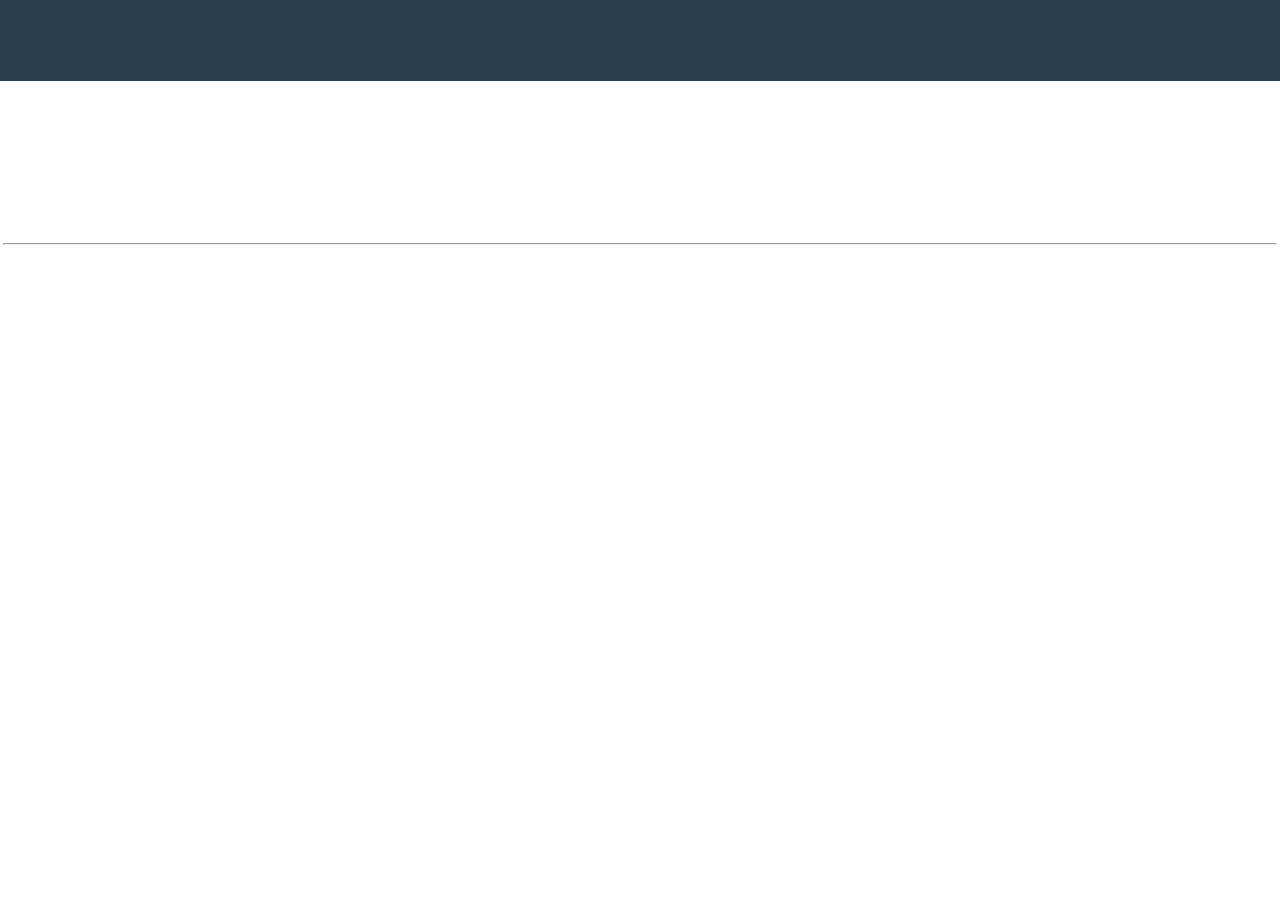
==== index.html @ 39ad02ed "feat: indexhtml 구조 추가" ====
<!DOCTYPE html>
<html lang="en">

<head>
  <meta charset="UTF-8">
  <meta name="viewport" content="width=device-width, initial-scale=1.0">
  <title>ACME</title>
  <link rel="preconnect" href="https://fonts.googleapis.com">
  <link rel="preconnect" href="https://fonts.gstatic.com" crossorigin>
  <link href="https://fonts.googleapis.com/css2?family=Open+Sans:ital,wght@0,300..800;1,300..800&display=swap"
    rel="stylesheet">
  <link href="https://fonts.googleapis.com/icon?family=Material+Icons" rel="stylesheet">
  <link rel="stylesheet" href="css/common.css">
</head>

<body>
  <header>
    <div class="container"></div>
  </header>
  <main>
    <section class="hero inner-top-pd">
      <div class="container"></div>
    </section>
    <section class="features container inner-pd"></section>
    <hr class="container">
    <section class="testimonial container inner-pd"></section>
    <section class="cta inner-pd"></section>
  </main>
  <footer class="inner-pd"></footer>
</body>
</html>
---- css/common.css ----
@import url('normalize.css');
@import url('reset.css');
@import url('flex-utility.css');

:root {
  /* Layout */
  --base-unit: 27px;
  --base-font: 16px;

  /* Color styles */
  --black: rgba(44, 44, 44, 1);
  --light--gray: rgba(168, 168, 168, 1);
  --medium--gray: rgba(110, 110, 110, 1);
  --super--light--gray: rgba(235, 235, 235, 1);
  --primary: rgba(154, 199, 91, 1);
  --secondary: rgba(85, 118, 44, 1);
  --white: rgba(255, 255, 255, 1);
  --hero: rgba(45, 62, 79, 1);
  --hero--title: rgba(58, 153, 216, 1);
  --medium-blue: rgba(67, 156, 207, 1);
  --light-blue: rgba(72, 157, 205, 1);
  --c-t-a: rgba(41, 44, 46, 1);

  /* Text-size styles */
  --heading--x-l: calc(var(--base-font) * 3.4375);
  --body--l: calc(var(--base-font) * 2);
  --heading--s: calc(var(--base-font) * 1.5);
  --body--m: var(--base-font);
  --nav--item: calc(var(--base-font) * 0.875);
  --body--m-plus: calc(var(--base-font) * 1.125);
  --link: var(--base-font);
  --button---secondary: calc(var(--base-font) * 0.875);
  --button---primary: calc(var(--base-font) * 0.875);
}

body {
  font-family: "Open Sans", sans-serif;
  font-size:var(--base-font);
}

/* 폰트 위계 */
.text-heading-xl {
  font-size: var(--heading--x-l);
  line-height: calc(var(--base-unit) * 3);
}

.text-heading-s {
  font-size: var(--heading--s);
  line-height: var(--base-unit);
}

.text-body-l {
  font-size: var(--body--l);
  line-height: calc(var(--base-unit) * 2);
}

.text-body-m {
  font-size: var(--body--m);
  line-height: var(--base-unit);
}

.text-body-m-plus {
  font-size: var(--body--m-plus);
  line-height: var(--base-unit);
}

/* 링크 버튼 */
.btn{
  height: 39px;
  background: var(--super--light--gray);
  border-radius:3px;
  padding: 0 20px;
  display: inline-flex;
  color:var(--medium--gray);
  align-items: center;
  font-size: calc(var(--base-font) * 0.875);
  font-weight: bold;
  gap:5px;
  text-transform:uppercase;
}
.btn-primary{
  background: var(--primary);
  color:var(--secondary);
}

/* 폼 요소 */
.hero{
  background: var(--hero);
}
form{
  width: 350px;  
  display: flex;
  flex-direction:column;
  gap:10px;
}
form .field{
  height: calc(var(--base-unit) * 2);
  background: var(--white);
  border-radius:3px;
  padding: 0 20px;
  display: flex;
  align-items: center;
  color:var(--light--gray);
}
form .field input{
  font-style:italic;
  color:var(--black);
}
form .field input::placeholder{
  color:var(--super--light--gray);
}
form button{
  height: calc(var(--base-unit) * 2);
  border-radius:3px;
  display: flex;
  align-items: center;
  justify-content: center;
  color:var(--white);
  font-size: calc(var(--base-font) * 1.125);
  text-transform:uppercase;
  font-weight: bold;
  border:1px solid var(--white);
}
/* 레이아웃 */
.container{
  width: 1272px;
  margin:0 auto;
}
.inner-pd{
  padding: calc(var(--base-unit) * 3) 0;
}
.inner-top-pd{
  padding-top: calc(var(--base-unit) * 3);
}
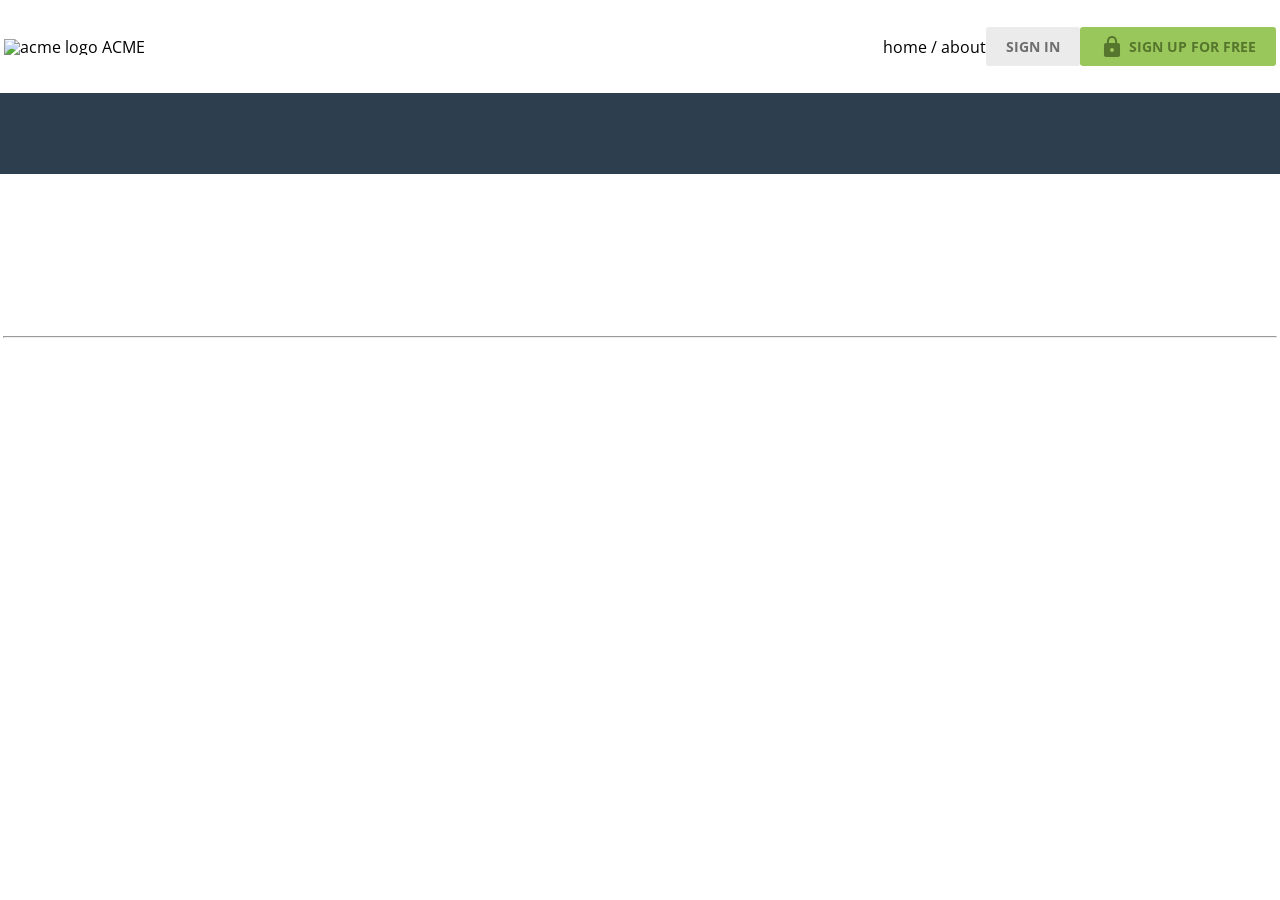
==== commit 06bfc6cb: "feat: header HTML 구조 추가" ====
--- a/index.html
+++ b/index.html
@@ -15,7 +15,29 @@
 
 <body>
   <header>
-    <div class="container"></div>
+    <div class="container d-flex justify-content-between align-items-center">
+      <h1>
+        <a href="index.html">
+          <img src="images/logo.png" alt="acme logo">
+          <span>ACME</span>
+        </a>
+      </h1>
+      <nav>
+        <ul class="d-flex align-items-center">
+          <li>
+            <a href="" class="text-nav">home</a>
+            /
+            <a href="" class="text-nav">about</a>
+          </li>
+          <li>
+            <a href="#" class="btn btn-secondary">sign in</a>
+          </li>
+          <li>
+            <a href="#" class="btn btn-primary"><span class="material-icons">lock</span>sign up for free</a>
+          </li>
+        </ul>
+      </nav>
+    </div>
   </header>
   <main>
     <section class="hero inner-top-pd">
@@ -28,4 +50,5 @@
   </main>
   <footer class="inner-pd"></footer>
 </body>
+
 </html>
--- a/css/common.css
+++ b/css/common.css
@@ -131,4 +131,11 @@
 }
 .inner-top-pd{
   padding-top: calc(var(--base-unit) * 3);
+}
+
+/* 헤더 */
+body > header {
+  background: var(--white);
+  padding: var(--base-unit) 0;
+  box-shadow:0 4px 5px rgba(0,0,0,.1);
 }
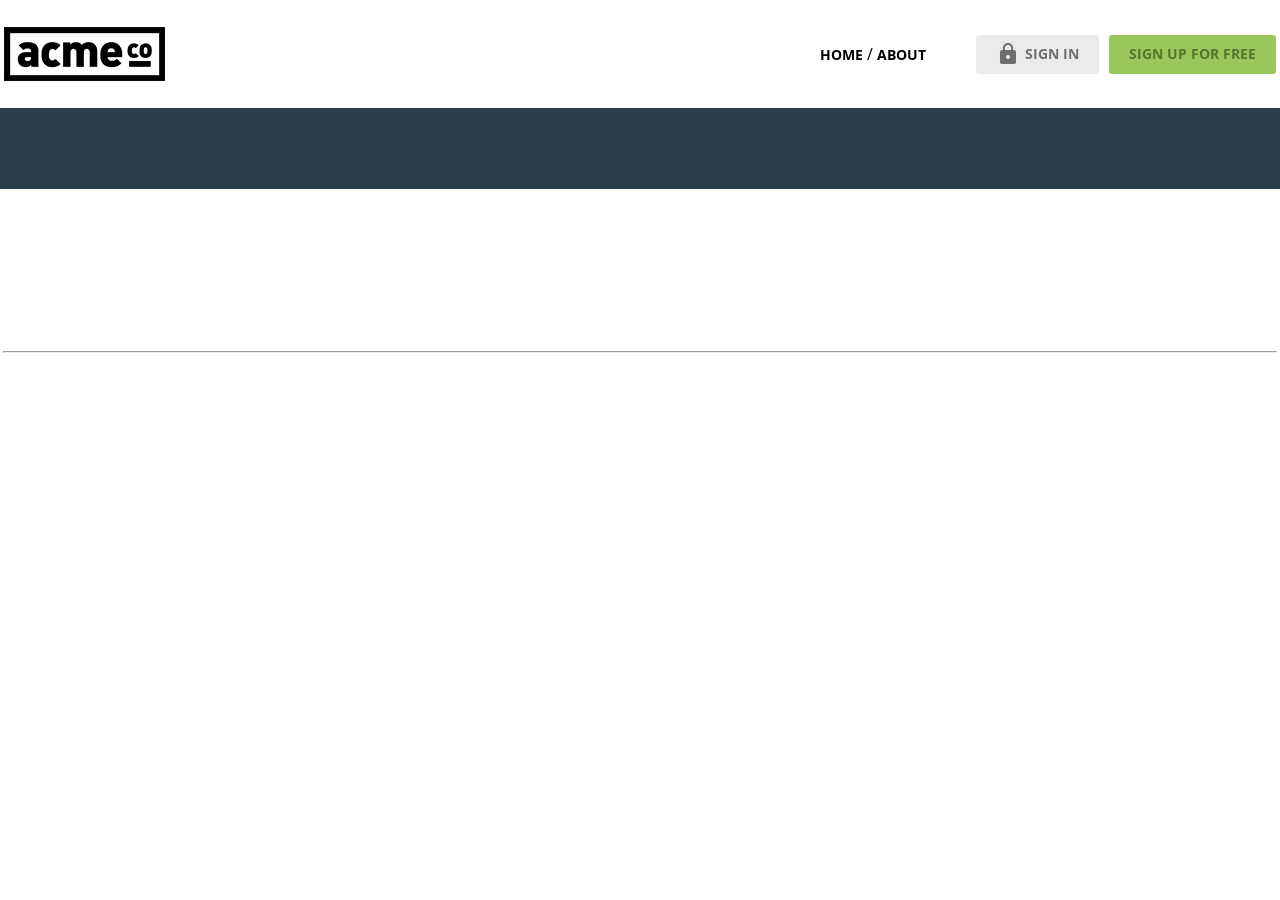
==== commit f0c1ea02: "파일 추가 및 수정" ====
--- a/index.html
+++ b/index.html
@@ -16,7 +16,7 @@
 <body>
   <header>
     <div class="container d-flex justify-content-between align-items-center">
-      <h1>
+      <h1 class="logo">
         <a href="index.html">
           <img src="images/logo.png" alt="acme logo">
           <span>ACME</span>
@@ -30,10 +30,10 @@
             <a href="" class="text-nav">about</a>
           </li>
           <li>
-            <a href="#" class="btn btn-secondary">sign in</a>
+            <a href="#" class="btn btn-secondary"><span class="material-icons">lock</span>sign in</a>
           </li>
           <li>
-            <a href="#" class="btn btn-primary"><span class="material-icons">lock</span>sign up for free</a>
+            <a href="#" class="btn btn-primary">sign up for free</a>
           </li>
         </ul>
       </nav>
--- a/css/common.css
+++ b/css/common.css
@@ -62,6 +62,11 @@
 .text-body-m-plus {
   font-size: var(--body--m-plus);
   line-height: var(--base-unit);
+}
+.text-nav {
+  font-size: var(--nav--item);
+  font-weight: bold;
+  text-transform: uppercase;
 }
 
 /* 링크 버튼 */
@@ -138,4 +143,17 @@
   background: var(--white);
   padding: var(--base-unit) 0;
   box-shadow:0 4px 5px rgba(0,0,0,.1);
+}
+.logo span{
+  position: absolute;
+  clip-path:inset(50%);
+  width: 1px;
+  height: 1px;
+  overflow: hidden;
+}
+header nav ul {
+  gap: 10px;
+}
+header nav ul li:first-child{
+  margin-right: 40px;
 }
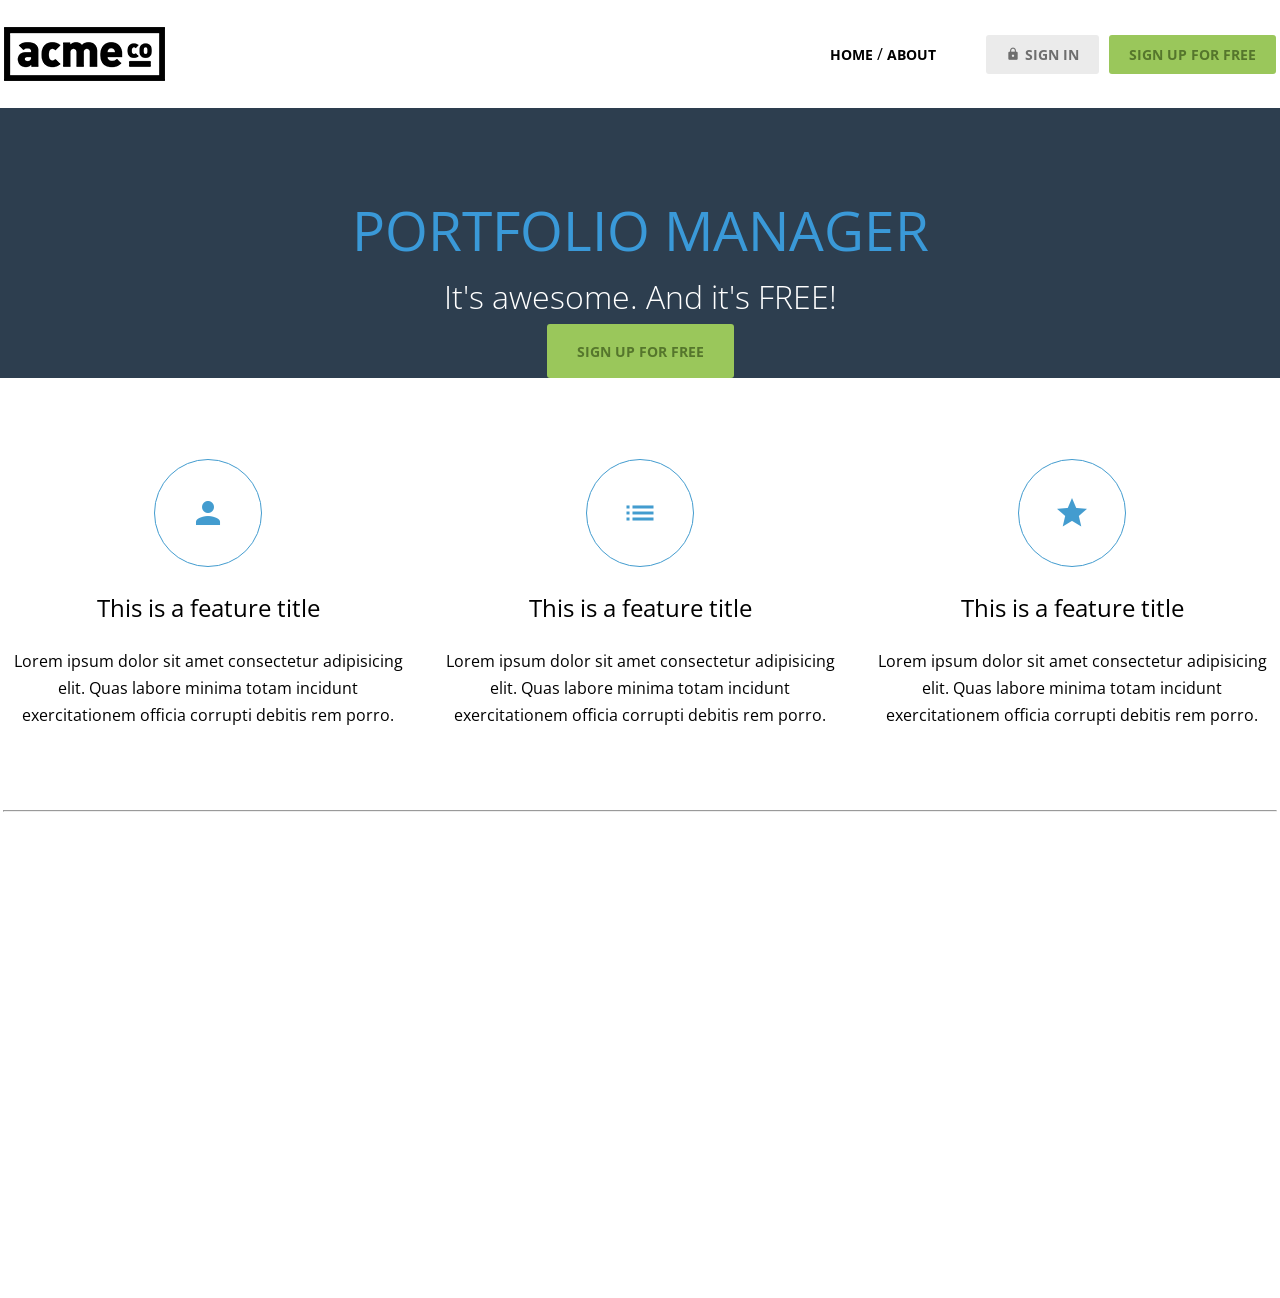
==== commit 6fb7451a: "feat: Features HTML/CSS 추가" ====
--- a/index.html
+++ b/index.html
@@ -11,6 +11,7 @@
     rel="stylesheet">
   <link href="https://fonts.googleapis.com/icon?family=Material+Icons" rel="stylesheet">
   <link rel="stylesheet" href="css/common.css">
+  <link rel="stylesheet" href="css/index.css">
 </head>
 
 <body>
@@ -19,7 +20,7 @@
       <h1 class="logo">
         <a href="index.html">
           <img src="images/logo.png" alt="acme logo">
-          <span>ACME</span>
+          <span class="hidden">ACME</span>
         </a>
       </h1>
       <nav>
@@ -41,9 +42,45 @@
   </header>
   <main>
     <section class="hero inner-top-pd">
-      <div class="container"></div>
+      <div class="container d-flex flex-column align-items-center g-1">
+        <h2 class="text-heading-xl">Portfolio Manager</h2>
+        <h3 class="text-body-l">It's awesome. And it's FREE!</h3>
+        <a href="#" class="btn btn-primary big">sign up for free</a>
+        <img src="images/hero_image.png" alt="">
+      </div>
     </section>
-    <section class="features container inner-pd"></section>
+    <section class="features container inner-pd">
+      <h2 class="hidden">Features</h2>
+      <ul class="d-flex justify-content-between">
+        <li>
+          <div class="icon">
+            <span class="material-icons">person</span>
+          </div>
+          <h3 class="text-heading-s">This is a feature title</h3>
+          <p>
+            Lorem ipsum dolor sit amet consectetur adipisicing elit. Quas labore minima totam incidunt exercitationem officia corrupti debitis rem porro. 
+          </p>
+        </li>
+        <li>
+          <div class="icon">
+            <span class="material-icons">list</span>
+          </div>
+          <h3  class="text-heading-s">This is a feature title</h3>
+          <p>
+            Lorem ipsum dolor sit amet consectetur adipisicing elit. Quas labore minima totam incidunt exercitationem officia corrupti debitis rem porro. 
+          </p>
+        </li>
+        <li>
+          <div class="icon">
+            <span class="material-icons">star</span>
+          </div>
+          <h3 class="text-heading-s">This is a feature title</h3>
+          <p>
+            Lorem ipsum dolor sit amet consectetur adipisicing elit. Quas labore minima totam incidunt exercitationem officia corrupti debitis rem porro. 
+          </p>
+        </li>
+      </ul>
+    </section>
     <hr class="container">
     <section class="testimonial container inner-pd"></section>
     <section class="cta inner-pd"></section>
--- a/css/common.css
+++ b/css/common.css
@@ -34,14 +34,19 @@
 }
 
 body {
-  font-family: "Open Sans", sans-serif;
+  /* font-family: "Open Sans", sans-serif;
   font-size:var(--base-font);
+  line-height:var(--base-unit); */
+  font:var(--base-font)/var(--base-unit) "Open Sans", sans-serif;
 }
 
 /* 폰트 위계 */
 .text-heading-xl {
   font-size: var(--heading--x-l);
   line-height: calc(var(--base-unit) * 3);
+  color: var(--hero--title);
+  text-transform:uppercase;
+  letter-spacing:2%;
 }
 
 .text-heading-s {
@@ -52,6 +57,7 @@
 .text-body-l {
   font-size: var(--body--l);
   line-height: calc(var(--base-unit) * 2);
+  font-weight: 300;
 }
 
 .text-body-m {
@@ -63,12 +69,11 @@
   font-size: var(--body--m-plus);
   line-height: var(--base-unit);
 }
-.text-nav {
-  font-size: var(--nav--item);
+.text-nav{
+  font-size:var(--nav--item);
   font-weight: bold;
   text-transform: uppercase;
 }
-
 /* 링크 버튼 */
 .btn{
   height: 39px;
@@ -83,9 +88,16 @@
   gap:5px;
   text-transform:uppercase;
 }
+.btn .material-icons{
+  font-size: 14px;
+}
 .btn-primary{
   background: var(--primary);
   color:var(--secondary);
+}
+.btn.big{
+  height: calc(var(--base-unit) * 2);
+  padding: 0 30px;
 }
 
 /* 폼 요소 */
@@ -137,6 +149,13 @@
 .inner-top-pd{
   padding-top: calc(var(--base-unit) * 3);
 }
+.hidden{
+  position: absolute;
+  clip-path:inset(50%);
+  width: 1px;
+  height: 1px;
+  overflow: hidden;
+}
 
 /* 헤더 */
 body > header {
@@ -144,15 +163,9 @@
   padding: var(--base-unit) 0;
   box-shadow:0 4px 5px rgba(0,0,0,.1);
 }
-.logo span{
-  position: absolute;
-  clip-path:inset(50%);
-  width: 1px;
-  height: 1px;
-  overflow: hidden;
-}
-header nav ul {
-  gap: 10px;
+
+header nav ul{
+  gap:10px;
 }
 header nav ul li:first-child{
   margin-right: 40px;
--- a/css/index.css
+++ b/css/index.css
@@ -0,0 +1,28 @@
+.hero h3{
+  color:var(--white);
+}
+
+.features ul{
+  gap:24px;
+  text-align: center;
+}
+.features ul li{
+  display: flex;
+  flex-direction:column;
+  gap:var(--base-unit);
+  align-items:center;
+}
+.features .icon{
+  width: calc(var(--base-unit) * 4);
+  height: calc(var(--base-unit) * 4);
+  display: flex;
+  justify-content: center;
+  align-items: center;
+  border:1px solid var(--medium-blue);
+  border-radius:50%;  
+  box-sizing:border-box;
+  color: var(--medium-blue);  
+}
+.features .icon span{
+  font-size: 36px;
+}
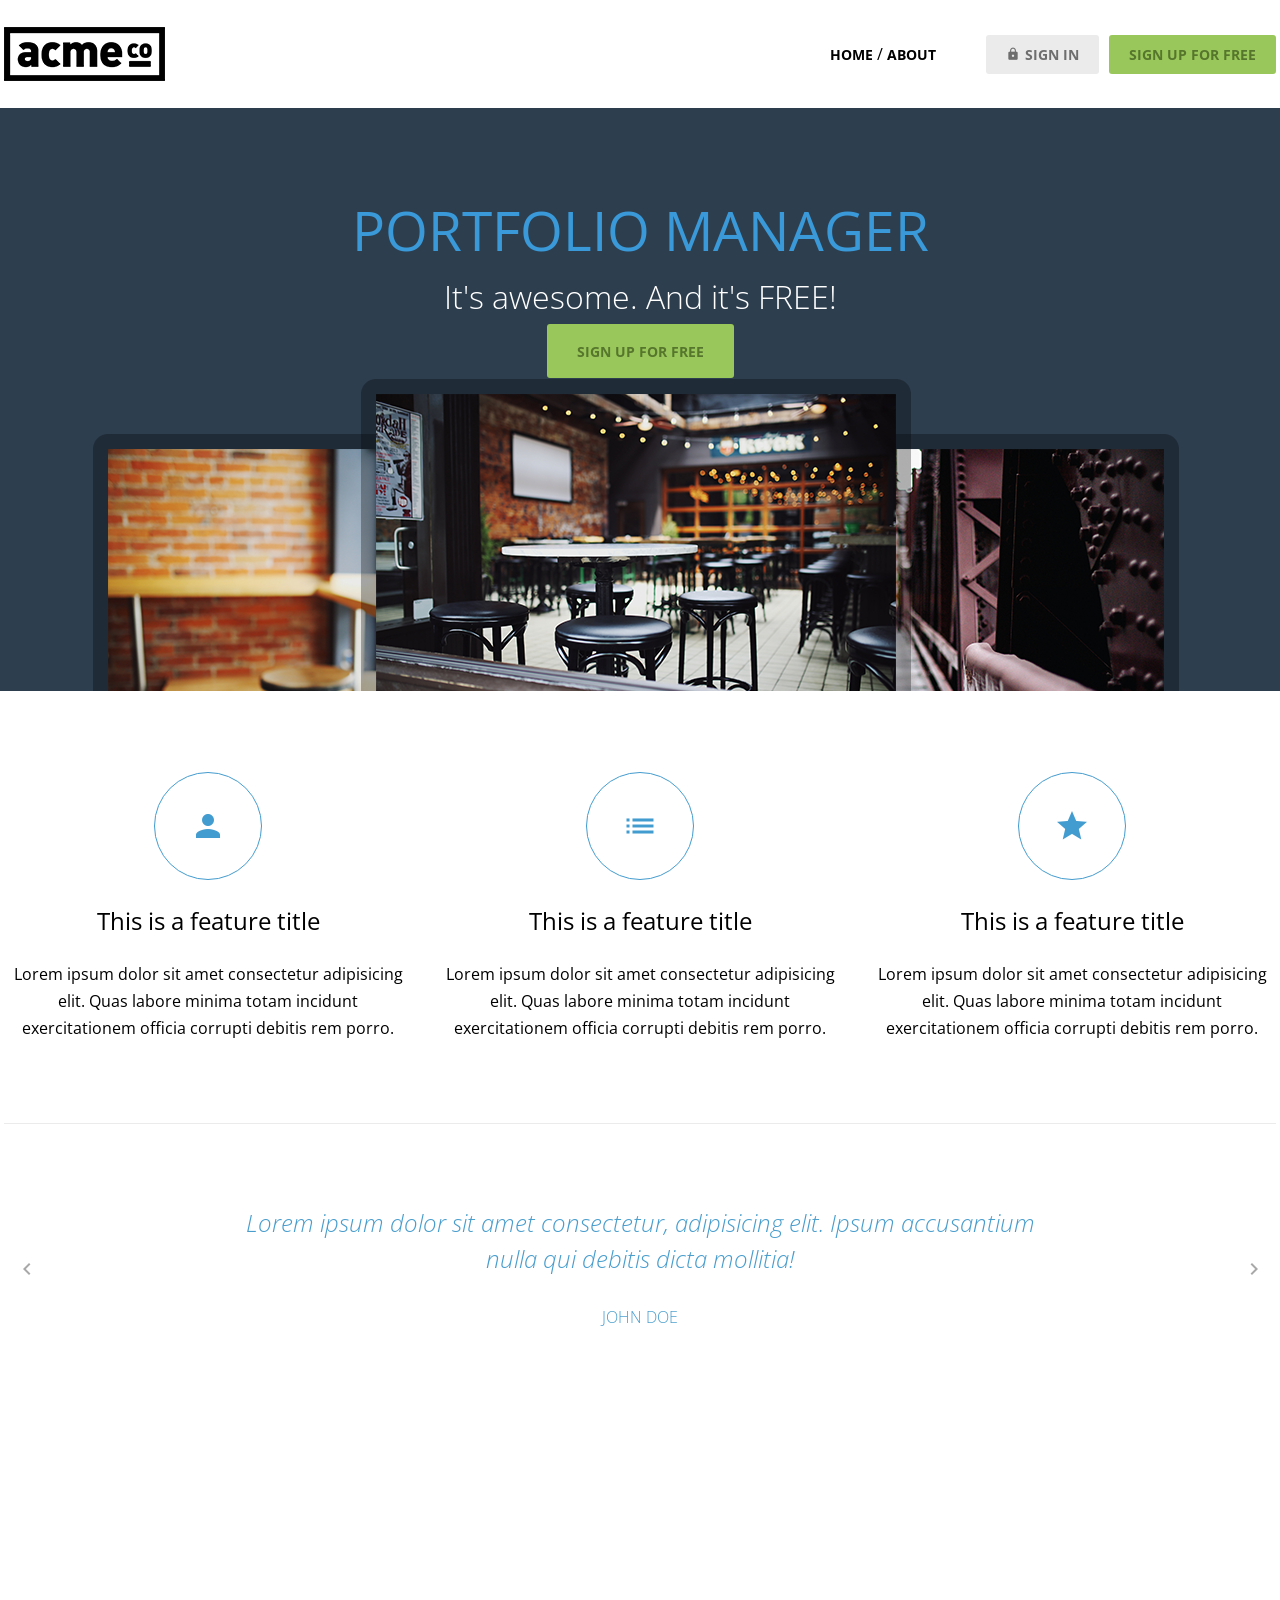
==== commit cd038e79: "feat: 후기" ====
--- a/index.html
+++ b/index.html
@@ -1,91 +1,133 @@
-<!DOCTYPE html>
+<!doctype html>
 <html lang="en">
+  <head>
+    <meta charset="UTF-8" />
+    <meta name="viewport" content="width=device-width, initial-scale=1.0" />
+    <title>ACME</title>
+    <link rel="preconnect" href="https://fonts.googleapis.com" />
+    <link rel="preconnect" href="https://fonts.gstatic.com" crossorigin />
+    <link
+      href="https://fonts.googleapis.com/css2?family=Open+Sans:ital,wght@0,300..800;1,300..800&display=swap"
+      rel="stylesheet"
+    />
+    <link href="https://fonts.googleapis.com/icon?family=Material+Icons" rel="stylesheet" />
+    <link rel="stylesheet" href="css/common.css" />
+    <link rel="stylesheet" href="css/index.css" />
+  </head>
 
-<head>
-  <meta charset="UTF-8">
-  <meta name="viewport" content="width=device-width, initial-scale=1.0">
-  <title>ACME</title>
-  <link rel="preconnect" href="https://fonts.googleapis.com">
-  <link rel="preconnect" href="https://fonts.gstatic.com" crossorigin>
-  <link href="https://fonts.googleapis.com/css2?family=Open+Sans:ital,wght@0,300..800;1,300..800&display=swap"
-    rel="stylesheet">
-  <link href="https://fonts.googleapis.com/icon?family=Material+Icons" rel="stylesheet">
-  <link rel="stylesheet" href="css/common.css">
-  <link rel="stylesheet" href="css/index.css">
-</head>
-
-<body>
-  <header>
-    <div class="container d-flex justify-content-between align-items-center">
-      <h1 class="logo">
-        <a href="index.html">
-          <img src="images/logo.png" alt="acme logo">
-          <span class="hidden">ACME</span>
-        </a>
-      </h1>
-      <nav>
-        <ul class="d-flex align-items-center">
+  <body>
+    <header>
+      <div class="container d-flex justify-content-between align-items-center">
+        <h1 class="logo">
+          <a href="index.html">
+            <img src="images/logo.png" alt="acme logo" />
+            <span class="hidden">ACME</span>
+          </a>
+        </h1>
+        <nav>
+          <ul class="d-flex align-items-center">
+            <li>
+              <a href="" class="text-nav">home</a>
+              /
+              <a href="" class="text-nav">about</a>
+            </li>
+            <li>
+              <a href="#" class="btn btn-secondary"
+                ><span class="material-icons">lock</span>sign in</a
+              >
+            </li>
+            <li>
+              <a href="#" class="btn btn-primary">sign up for free</a>
+            </li>
+          </ul>
+        </nav>
+      </div>
+    </header>
+    <main>
+      <section class="hero inner-top-pd">
+        <div class="container d-flex flex-column align-items-center g-1">
+          <h2 class="text-heading-xl">Portfolio Manager</h2>
+          <h3 class="text-body-l">It's awesome. And it's FREE!</h3>
+          <a href="#" class="btn btn-primary big">sign up for free</a>
+          <img src="images/hero_image.png" alt="" />
+        </div>
+      </section>
+      <section class="features container inner-pd">
+        <h2 class="hidden">Features</h2>
+        <ul class="d-flex justify-content-between">
           <li>
-            <a href="" class="text-nav">home</a>
-            /
-            <a href="" class="text-nav">about</a>
+            <div class="icon">
+              <span class="material-icons">person</span>
+            </div>
+            <h3 class="text-heading-s">This is a feature title</h3>
+            <p>
+              Lorem ipsum dolor sit amet consectetur adipisicing elit. Quas labore minima totam
+              incidunt exercitationem officia corrupti debitis rem porro.
+            </p>
           </li>
           <li>
-            <a href="#" class="btn btn-secondary"><span class="material-icons">lock</span>sign in</a>
+            <div class="icon">
+              <span class="material-icons">list</span>
+            </div>
+            <h3 class="text-heading-s">This is a feature title</h3>
+            <p>
+              Lorem ipsum dolor sit amet consectetur adipisicing elit. Quas labore minima totam
+              incidunt exercitationem officia corrupti debitis rem porro.
+            </p>
           </li>
           <li>
-            <a href="#" class="btn btn-primary">sign up for free</a>
+            <div class="icon">
+              <span class="material-icons">star</span>
+            </div>
+            <h3 class="text-heading-s">This is a feature title</h3>
+            <p>
+              Lorem ipsum dolor sit amet consectetur adipisicing elit. Quas labore minima totam
+              incidunt exercitationem officia corrupti debitis rem porro.
+            </p>
           </li>
         </ul>
-      </nav>
-    </div>
-  </header>
-  <main>
-    <section class="hero inner-top-pd">
-      <div class="container d-flex flex-column align-items-center g-1">
-        <h2 class="text-heading-xl">Portfolio Manager</h2>
-        <h3 class="text-body-l">It's awesome. And it's FREE!</h3>
-        <a href="#" class="btn btn-primary big">sign up for free</a>
-        <img src="images/hero_image.png" alt="">
-      </div>
-    </section>
-    <section class="features container inner-pd">
-      <h2 class="hidden">Features</h2>
-      <ul class="d-flex justify-content-between">
-        <li>
-          <div class="icon">
-            <span class="material-icons">person</span>
-          </div>
-          <h3 class="text-heading-s">This is a feature title</h3>
-          <p>
-            Lorem ipsum dolor sit amet consectetur adipisicing elit. Quas labore minima totam incidunt exercitationem officia corrupti debitis rem porro. 
-          </p>
-        </li>
-        <li>
-          <div class="icon">
-            <span class="material-icons">list</span>
-          </div>
-          <h3  class="text-heading-s">This is a feature title</h3>
-          <p>
-            Lorem ipsum dolor sit amet consectetur adipisicing elit. Quas labore minima totam incidunt exercitationem officia corrupti debitis rem porro. 
-          </p>
-        </li>
-        <li>
-          <div class="icon">
-            <span class="material-icons">star</span>
-          </div>
-          <h3 class="text-heading-s">This is a feature title</h3>
-          <p>
-            Lorem ipsum dolor sit amet consectetur adipisicing elit. Quas labore minima totam incidunt exercitationem officia corrupti debitis rem porro. 
-          </p>
-        </li>
-      </ul>
-    </section>
-    <hr class="container">
-    <section class="testimonial container inner-pd"></section>
-    <section class="cta inner-pd"></section>
-  </main>
-  <footer class="inner-pd"></footer>
-</body>
-
+      </section>
+      <hr class="container" />
+      <section class="testimonial slidewrapper container inner-pd">
+        <h2 class="hidden">testimonial</h2>
+        <ul class="slidecontainer">
+          <li>
+            <blockquote>
+              <p>
+                Lorem ipsum dolor sit amet consectetur, adipisicing elit. Ipsum accusantium nulla
+                qui debitis dicta mollitia!
+              </p>
+            </blockquote>
+            <small>john doe</small>
+          </li>
+          <li>
+            <blockquote>
+              <p>
+                Lorem ipsum dolor sit amet consectetur, adipisicing elit. Ipsum accusantium nulla
+                qui debitis dicta mollitia!
+              </p>
+            </blockquote>
+            <small>jane</small>
+          </li>
+          <li>
+            <blockquote>
+              <p>
+                Lorem ipsum dolor sit amet consectetur, adipisicing elit. Ipsum accusantium nulla
+                qui debitis dicta mollitia!
+              </p>
+            </blockquote>
+            <small>tomas</small>
+          </li>
+        </ul>
+        <button type="button" class="button prev">
+          <span class="material-icons">chevron_left</span>
+        </button>
+        <button type="button" class="button next">
+          <span class="material-icons">chevron_right</span>
+        </button>
+      </section>
+      <section class="cta inner-pd"></section>
+    </main>
+    <footer class="inner-pd"></footer>
+  </body>
 </html>
--- a/css/common.css
+++ b/css/common.css
@@ -1,6 +1,6 @@
-@import url('normalize.css');
-@import url('reset.css');
-@import url('flex-utility.css');
+@import url("normalize.css");
+@import url("reset.css");
+@import url("flex-utility.css");
 
 :root {
   /* Layout */
@@ -37,7 +37,9 @@
   /* font-family: "Open Sans", sans-serif;
   font-size:var(--base-font);
   line-height:var(--base-unit); */
-  font:var(--base-font)/var(--base-unit) "Open Sans", sans-serif;
+  font:
+    var(--base-font)/var(--base-unit) "Open Sans",
+    sans-serif;
 }
 
 /* 폰트 위계 */
@@ -45,8 +47,8 @@
   font-size: var(--heading--x-l);
   line-height: calc(var(--base-unit) * 3);
   color: var(--hero--title);
-  text-transform:uppercase;
-  letter-spacing:2%;
+  text-transform: uppercase;
+  letter-spacing: 2%;
 }
 
 .text-heading-s {
@@ -69,104 +71,147 @@
   font-size: var(--body--m-plus);
   line-height: var(--base-unit);
 }
-.text-nav{
-  font-size:var(--nav--item);
+.text-nav {
+  font-size: var(--nav--item);
   font-weight: bold;
   text-transform: uppercase;
 }
 /* 링크 버튼 */
-.btn{
+.btn {
   height: 39px;
   background: var(--super--light--gray);
-  border-radius:3px;
+  border-radius: 3px;
   padding: 0 20px;
   display: inline-flex;
-  color:var(--medium--gray);
+  color: var(--medium--gray);
   align-items: center;
   font-size: calc(var(--base-font) * 0.875);
   font-weight: bold;
-  gap:5px;
-  text-transform:uppercase;
-}
-.btn .material-icons{
+  gap: 5px;
+  text-transform: uppercase;
+}
+.btn .material-icons {
   font-size: 14px;
 }
-.btn-primary{
+.btn-primary {
   background: var(--primary);
-  color:var(--secondary);
-}
-.btn.big{
+  color: var(--secondary);
+}
+.btn.big {
   height: calc(var(--base-unit) * 2);
   padding: 0 30px;
 }
 
 /* 폼 요소 */
-.hero{
+.hero {
   background: var(--hero);
 }
-form{
-  width: 350px;  
-  display: flex;
-  flex-direction:column;
-  gap:10px;
-}
-form .field{
+form {
+  width: 350px;
+  display: flex;
+  flex-direction: column;
+  gap: 10px;
+}
+form .field {
   height: calc(var(--base-unit) * 2);
   background: var(--white);
-  border-radius:3px;
+  border-radius: 3px;
   padding: 0 20px;
   display: flex;
   align-items: center;
-  color:var(--light--gray);
-}
-form .field input{
-  font-style:italic;
-  color:var(--black);
-}
-form .field input::placeholder{
-  color:var(--super--light--gray);
-}
-form button{
+  color: var(--light--gray);
+}
+form .field input {
+  font-style: italic;
+  color: var(--black);
+}
+form .field input::placeholder {
+  color: var(--super--light--gray);
+}
+form button {
   height: calc(var(--base-unit) * 2);
-  border-radius:3px;
+  border-radius: 3px;
   display: flex;
   align-items: center;
   justify-content: center;
-  color:var(--white);
+  color: var(--white);
   font-size: calc(var(--base-font) * 1.125);
-  text-transform:uppercase;
+  text-transform: uppercase;
   font-weight: bold;
-  border:1px solid var(--white);
+  border: 1px solid var(--white);
 }
 /* 레이아웃 */
-.container{
+.container {
   width: 1272px;
-  margin:0 auto;
-}
-.inner-pd{
+  margin: 0 auto;
+}
+.inner-pd {
   padding: calc(var(--base-unit) * 3) 0;
 }
-.inner-top-pd{
+.inner-top-pd {
   padding-top: calc(var(--base-unit) * 3);
 }
-.hidden{
+.hidden {
   position: absolute;
-  clip-path:inset(50%);
+  clip-path: inset(50%);
   width: 1px;
   height: 1px;
   overflow: hidden;
+}
+
+hr {
+  border: none;
+  /* border-top:1px solid var(--super--light--gray); */
+  height: 1px;
+  background: var(--super--light--gray);
 }
 
 /* 헤더 */
 body > header {
   background: var(--white);
   padding: var(--base-unit) 0;
-  box-shadow:0 4px 5px rgba(0,0,0,.1);
-}
-
-header nav ul{
-  gap:10px;
-}
-header nav ul li:first-child{
+  box-shadow: 0 4px 5px rgba(0, 0, 0, 0.1);
+}
+
+header nav ul {
+  gap: 10px;
+}
+header nav ul li:first-child {
   margin-right: 40px;
+}
+
+/* 슬라이드 */
+.slidewrapper {
+  position: relative;
+  overflow: hidden;
+}
+.slidecontainer {
+  width: 300%; /* js 부모 너비파악, 슬라이드 개수 파악, 너비 계산 지정할 예정 */
+  display: flex;
+  transition: 0.3s ease-out;
+}
+.slidecontainer li {
+  width: 100%;
+  display: flex;
+  flex-direction: column;
+  align-items: center;
+  gap: var(--base-unit);
+}
+.slidewrapper button {
+  width: 45px;
+  height: 45px;
+  display: flex;
+  justify-content: center;
+  align-items: center;
+  color: var(--light--gray);
+  cursor: pointer;
+  position: absolute;
+  top: 50%;
+  transform: translateY(-50%);
+}
+.slidewrapper button.prev {
+  left: 0;
+}
+.slidewrapper button.next {
+  right: 0;
 }
--- a/css/index.css
+++ b/css/index.css
@@ -1,28 +1,43 @@
-.hero h3{
-  color:var(--white);
+.hero h3 {
+  color: var(--white);
 }
 
-.features ul{
-  gap:24px;
+.features ul {
+  gap: 24px;
   text-align: center;
 }
-.features ul li{
+.features ul li {
   display: flex;
-  flex-direction:column;
-  gap:var(--base-unit);
-  align-items:center;
+  flex-direction: column;
+  gap: var(--base-unit);
+  align-items: center;
 }
-.features .icon{
+.features .icon {
   width: calc(var(--base-unit) * 4);
   height: calc(var(--base-unit) * 4);
   display: flex;
   justify-content: center;
   align-items: center;
-  border:1px solid var(--medium-blue);
-  border-radius:50%;  
-  box-sizing:border-box;
-  color: var(--medium-blue);  
+  border: 1px solid var(--medium-blue);
+  border-radius: 50%;
+  box-sizing: border-box;
+  color: var(--medium-blue);
 }
-.features .icon span{
+.features .icon span {
   font-size: 36px;
+}
+.testimonial li {
+  font-weight: 300;
+  color: var(--light-blue);
+  text-align: center;
+}
+.testimonial blockquote {
+  width: 840px;
+  font-style: italic;
+  font-size: 24px;
+  line-height: 36px;
+}
+.testimonial small {
+  font-weight: 300;
+  text-transform: uppercase;
 }
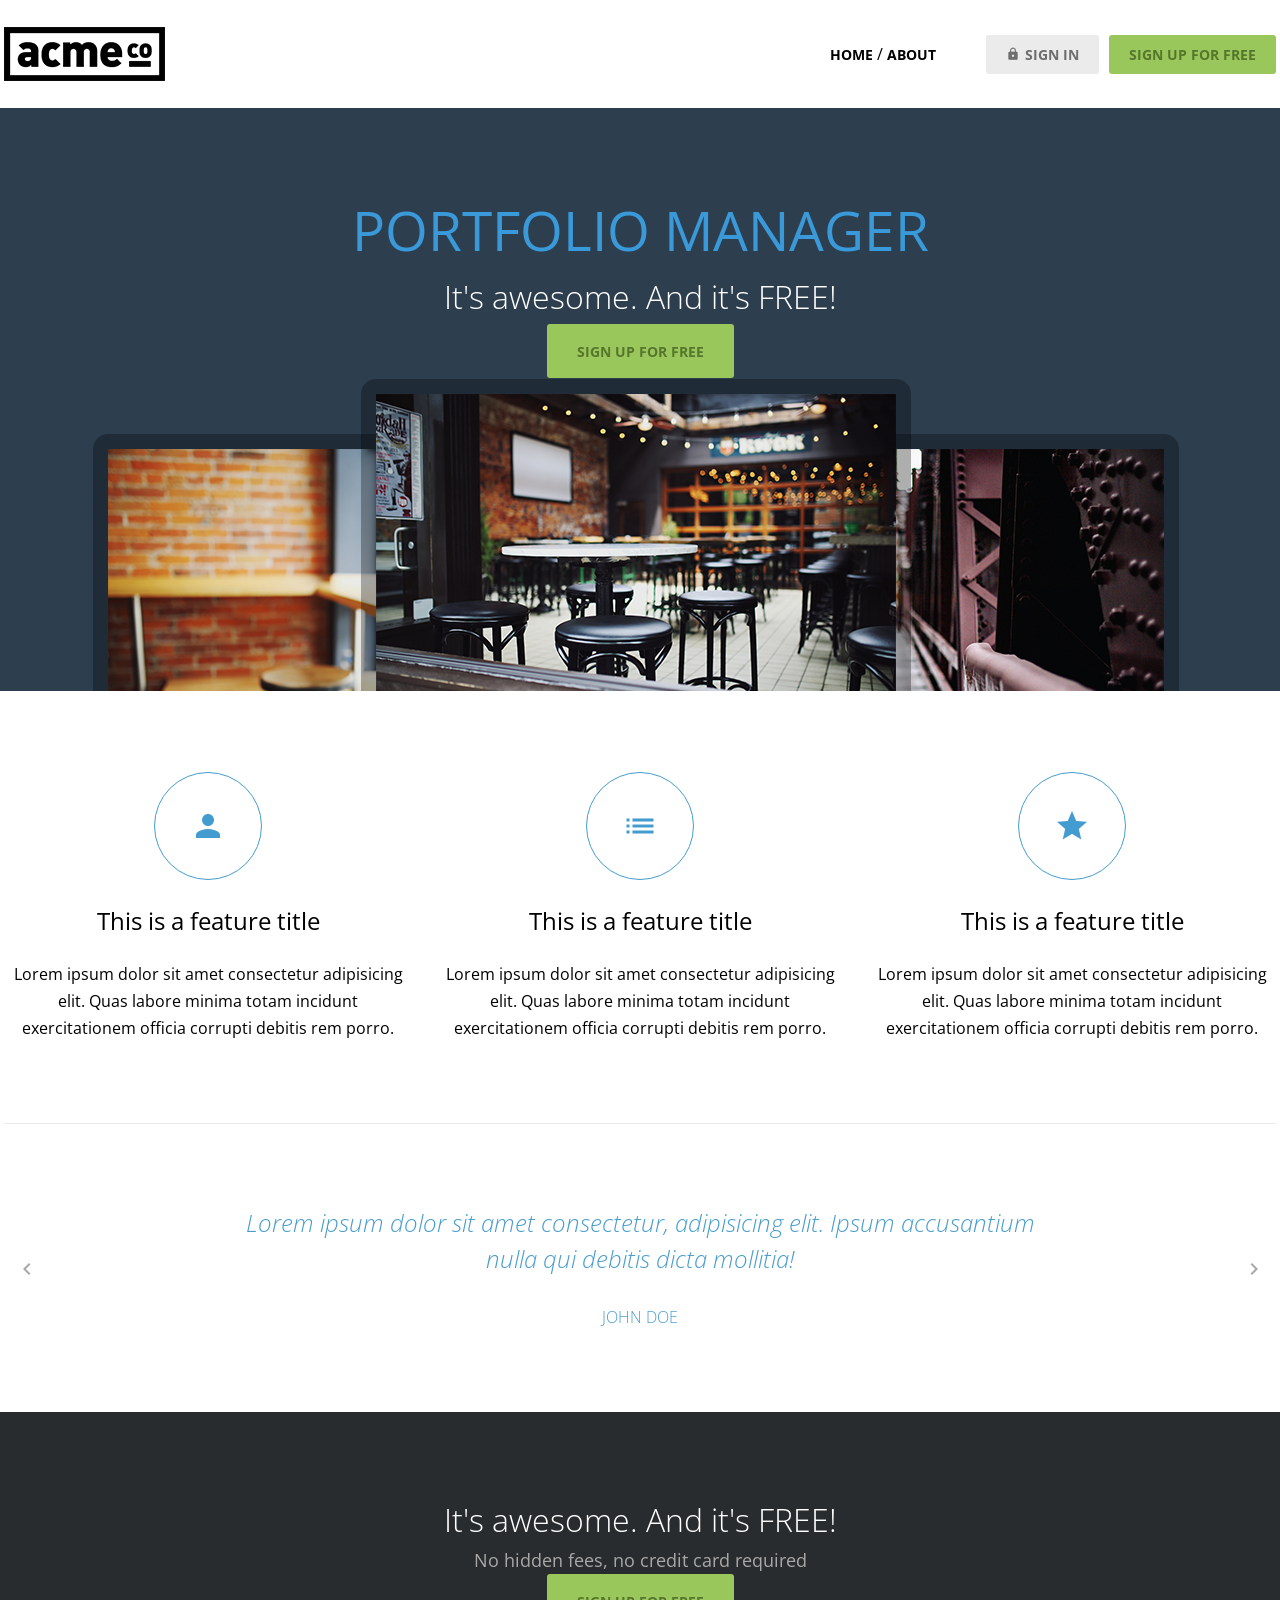
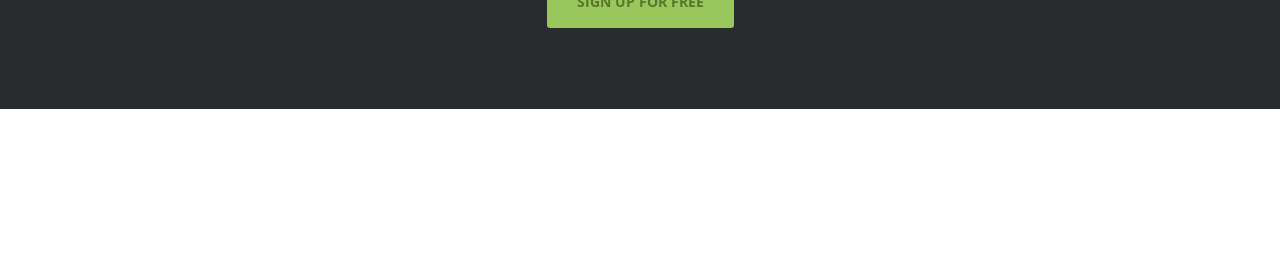
==== commit 713f3bb3: "추가" ====
--- a/index.html
+++ b/index.html
@@ -126,7 +126,13 @@
           <span class="material-icons">chevron_right</span>
         </button>
       </section>
-      <section class="cta inner-pd"></section>
+      <section class="cta inner-pd d-flex flex-column align-items-center g-2">
+        <div class="content d-flex flex-column g-1">
+          <h3 class="text-body-l">It's awesome. And it's FREE!</h3>
+          <p class="text-body-m-plus">No hidden fees, no credit card required</p>
+        </div>
+        <a href="#" class="btn btn-primary big">sign up for free</a>
+      </section>
     </main>
     <footer class="inner-pd"></footer>
   </body>
--- a/css/common.css
+++ b/css/common.css
@@ -60,6 +60,7 @@
   font-size: var(--body--l);
   line-height: calc(var(--base-unit) * 2);
   font-weight: 300;
+  text-align: center;
 }
 
 .text-body-m {
@@ -70,6 +71,8 @@
 .text-body-m-plus {
   font-size: var(--body--m-plus);
   line-height: var(--base-unit);
+  text-align: center;
+  color: var(--light--gray);
 }
 .text-nav {
   font-size: var(--nav--item);
@@ -214,4 +217,12 @@
 }
 .slidewrapper button.next {
   right: 0;
+}
+
+/* CTA */
+.cta {
+  background: var(--c-t-a);
+}
+.cta h3 {
+  color: var(--white);
 }
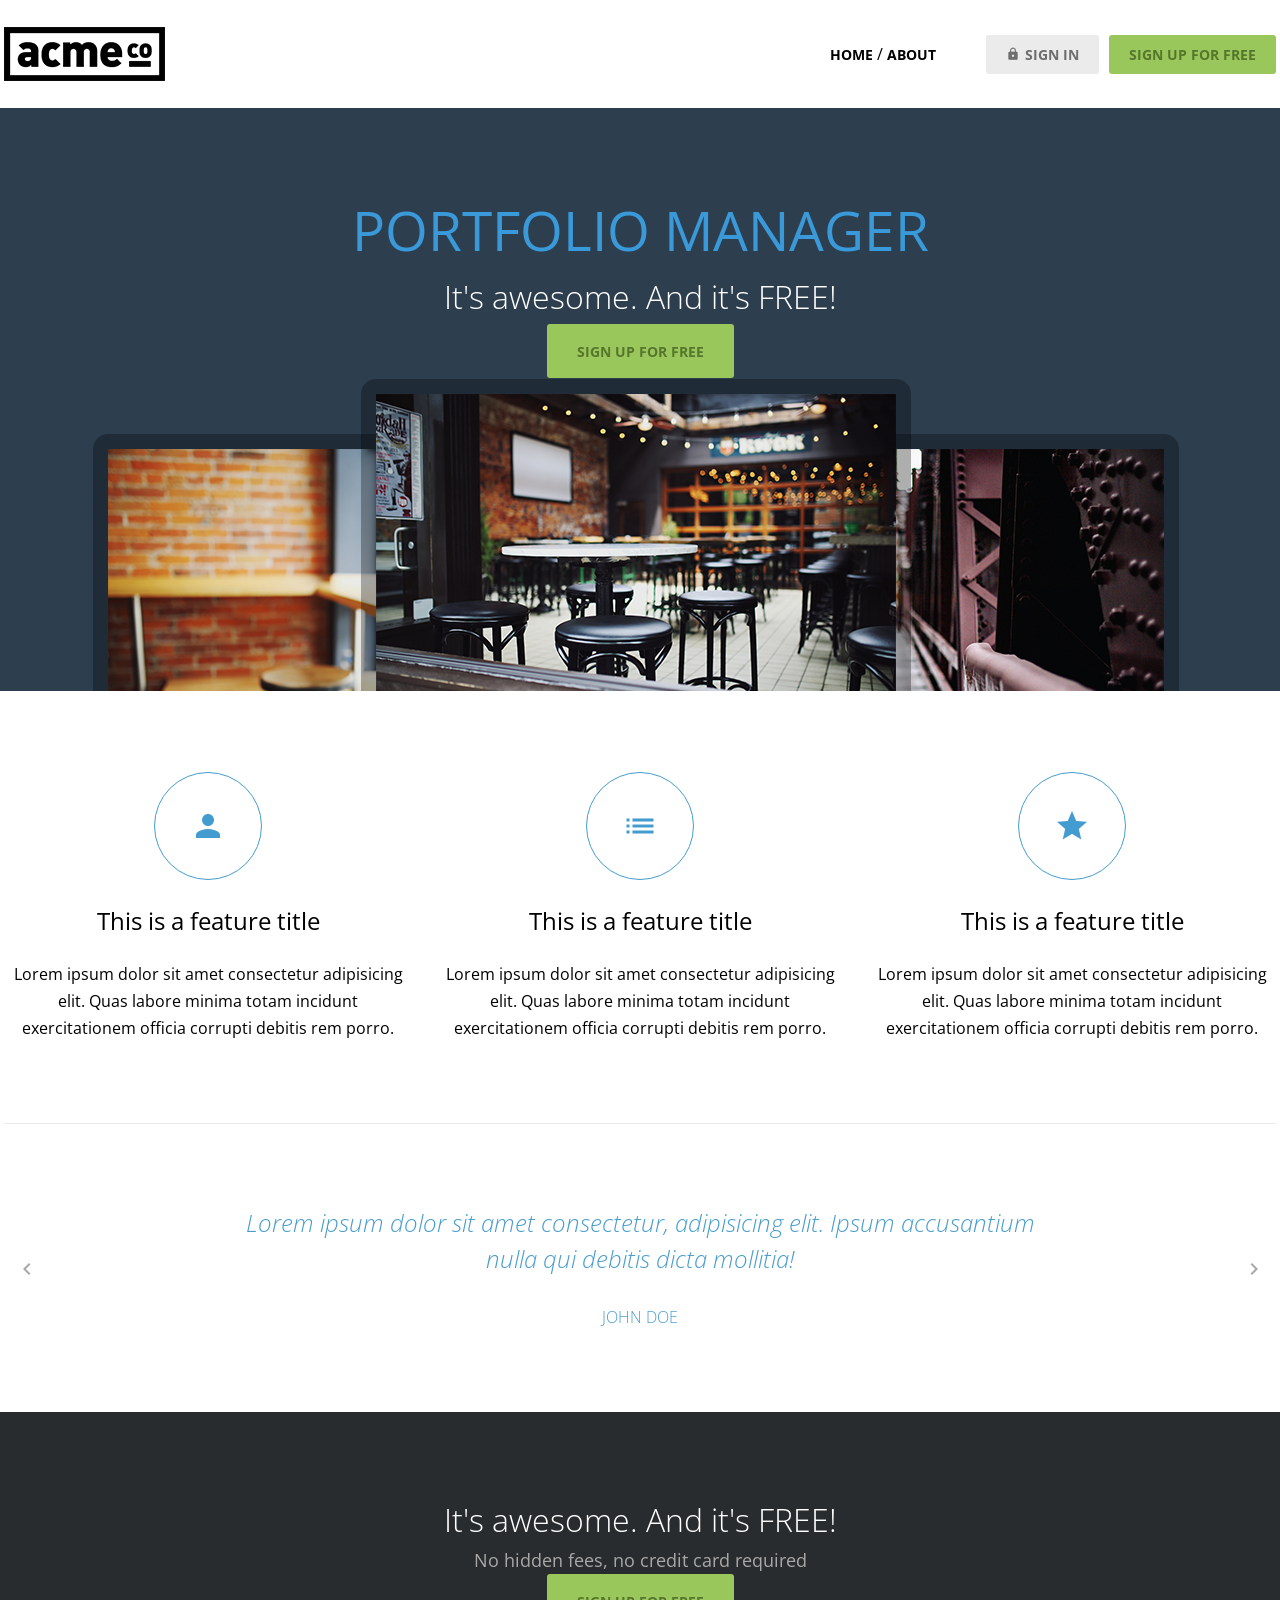
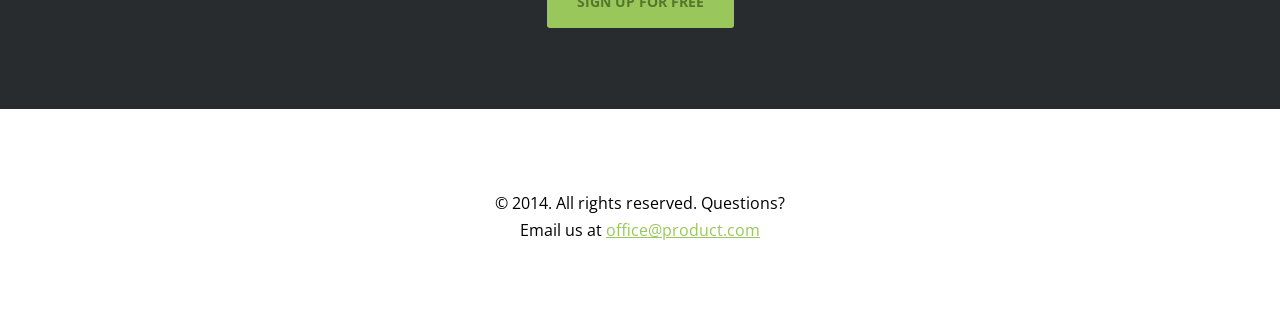
==== commit 2ce4be6e: "놓친 부분 추가" ====
--- a/index.html
+++ b/index.html
@@ -134,6 +134,9 @@
         <a href="#" class="btn btn-primary big">sign up for free</a>
       </section>
     </main>
-    <footer class="inner-pd"></footer>
+    <footer class="inner-pd d-flex flex-column align-items-center g-1">
+      <p>&copy; 2014. All rights reserved. Questions?</p>
+      <p>Email us at <a href="#" class="text-link">office@product.com</a></p>
+    </footer>
   </body>
 </html>
--- a/css/common.css
+++ b/css/common.css
@@ -169,6 +169,11 @@
   background: var(--super--light--gray);
 }
 
+.text-link {
+  text-decoration: underline;
+  color: var(--primary);
+}
+
 /* 헤더 */
 body > header {
   background: var(--white);
